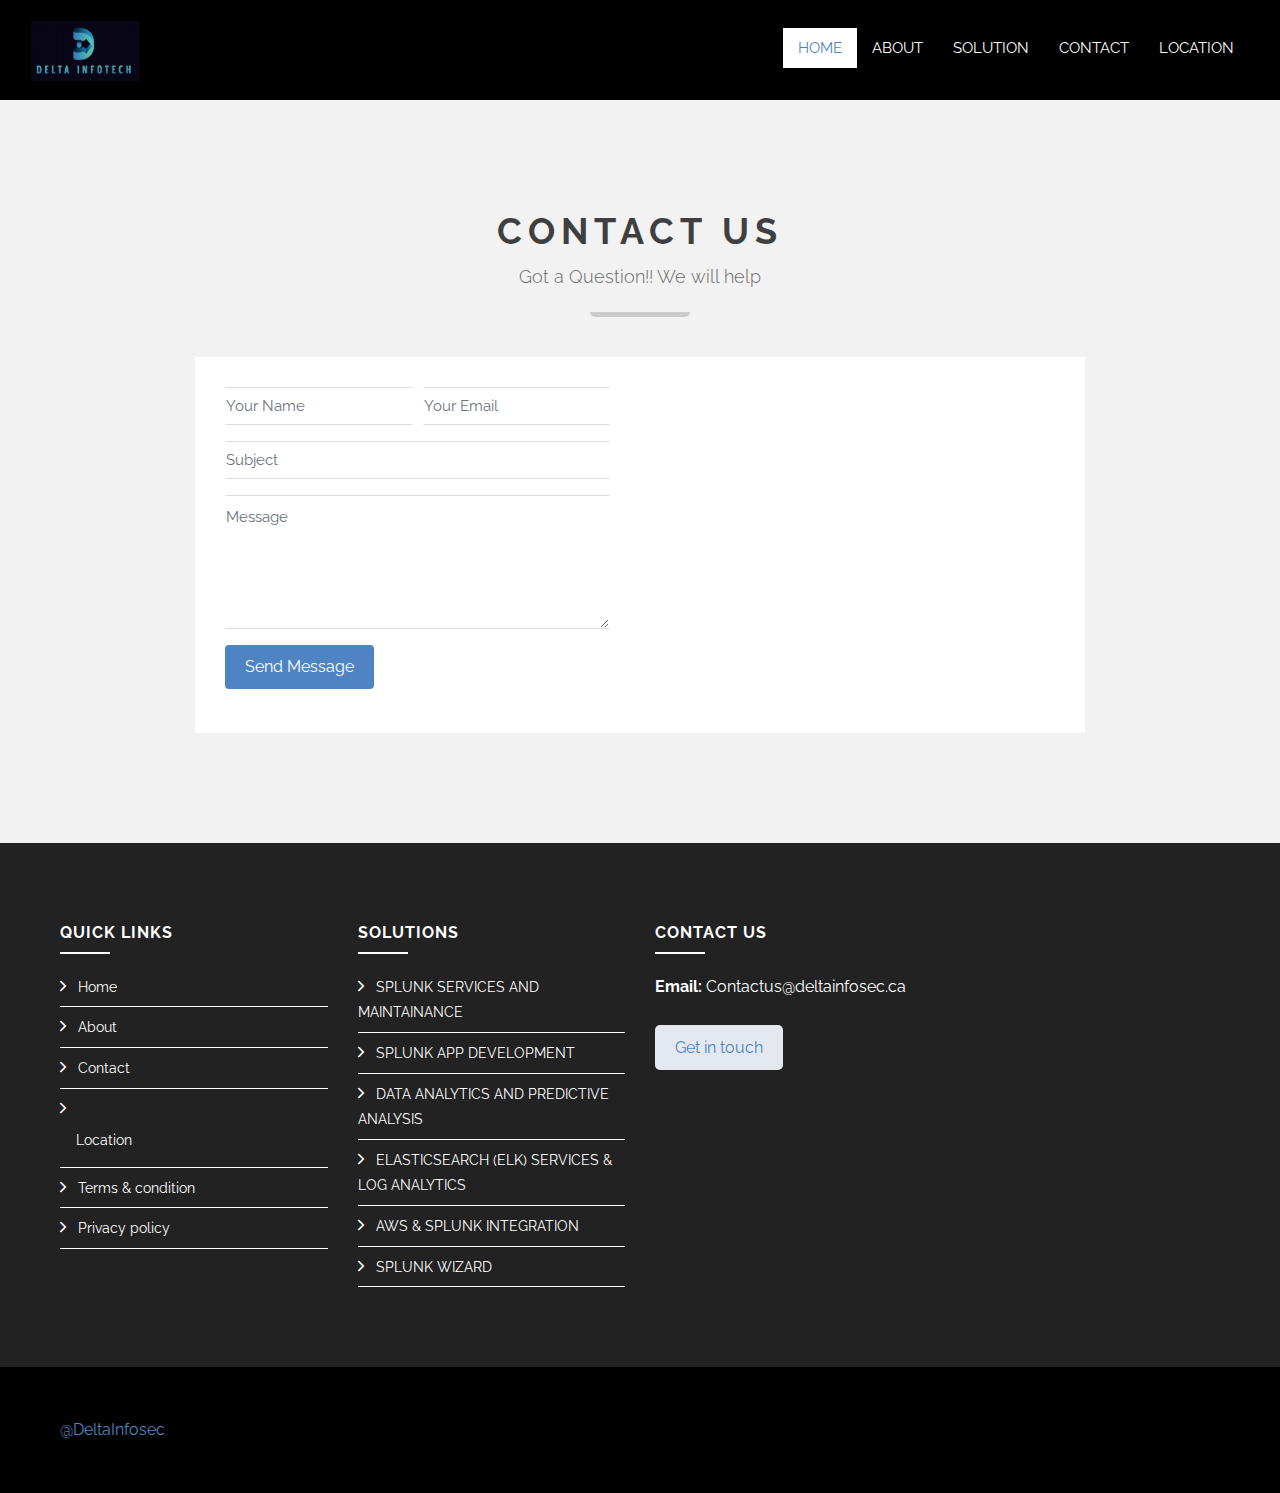
==== contact.html @ c909c56c "js" ====
<!DOCTYPE html>
<html lang="en">
    <head>
        <meta charset="utf-8">
        <title>Delta Infosec</title>
        <meta content="width=device-width, initial-scale=1.0" name="viewport">
        <meta content="Website" name="keywords">
        <meta content="Website" name="description">

        <!-- Favicon -->
        <link href="img/logo.png" rel="icon">

        <!-- Google Font -->
        <link href="https://fonts.googleapis.com/css?family=Raleway:200,300,400,500,600,700,800,900&display=swap" rel="stylesheet"> 

        <!-- Libraries CSS -->
        <link href="lib/bootstrap/css/bootstrap.min.css" rel="stylesheet">
        <link href="lib/ionicons/css/ionicons.min.css" rel="stylesheet">
        <link href="lib/owlcarousel/assets/owl.carousel.min.css" rel="stylesheet">
        <link href="lib/lightbox/css/lightbox.min.css" rel="stylesheet">

        <!-- Main Stylesheet -->
        <link href="css/style.css" rel="stylesheet">
    </head>

    <body>
        <!-- Nav Start -->
        <div id="nav">
            <div class="container-fluid">
                <nav class="navbar navbar-expand-md bg-dark navbar-dark">
                    <a href="/" class="navbar-brand">
                        <img src="img/logo.png" alt="Logo">
                    </a>
                    <button type="button" class="navbar-toggler" data-toggle="collapse" data-target="#navbarCollapse">
                        <span class="navbar-toggler-icon"></span>
                    </button>

                    <div class="collapse navbar-collapse justify-content-between" id="navbarCollapse">
                        <div class="navbar-nav ml-auto">
                            <a href="/" class="nav-item nav-link active">Home</a>
                            <a href="" data-target="about" class="nav-item nav-link">About</a>
                            <a href="" data-target="service" class="nav-item nav-link">Solution</a>
                            <a href="contact" class="nav-item nav-link" id="contact-link">Contact</a>
                            <a href="https://www.google.com/maps/place/100+Consilium+Pl+Suite+%23200,+Scarborough,+ON+M1H+3E3,+Canada"
           class="nav-item nav-link"
           target="_blank" 
           rel="noopener noreferrer">Location</a>


                        </div>
                    </div>
                </nav>
            </div>
        </div>
        <!-- Nav End -->

        <!-- Contact Start -->
        <div class="contact mt-100">
            <div class="container">
                <div class="section-header">
                    <h2>Contact Us</h2>
                    <p>
                        Got a Question!! We will help 
                    </p>
                </div>

                <div class="row">
                    <div class="col-md-6">
                        <div class="form">
                            <form class="contactForm">
                                <div class="form-row">
                                    <div class="form-group col-sm-6">
                                        <input type="text" class="form-control" id="name" placeholder="Your Name" />
                                    </div>
                                    <div class="form-group col-sm-6">
                                        <input type="email" class="form-control" id="email" placeholder="Your Email" />
                                    </div>
                                </div>
                                <div class="form-group">
                                    <input type="text" class="form-control" id="subject" placeholder="Subject" />
                                </div>
                                <div class="form-group">
                                    <textarea class="form-control" rows="5" id="message" placeholder="Message"></textarea>
                                </div>
                                <div><button type="button" class="btn" id="sendEmailButton" >Send Message</button></div>
                            </form>
                        </div>
                    </div>
                    <div class="col-md-6">
                        <div class="map">
                            <iframe src="https://www.google.com/maps/embed?pb=!1m18!1m12!1m3!1d2883.0013471986437!2d-79.2548597!3d43.7770355!2m3!1f0!2f0!3f0!3m2!1i1024!2i768!4f13.1!3m3!1m2!1s0x89d4d1a9a225d579%3A0x907c46d731f3d67!2s100%20Consilium%20Pl%20Suite%20%23%20200%2C%20Scarborough%2C%20ON%20M1H%203E3%2C%20Canada!5e0!3m2!1sen!2sca!4v1624068584415!5m2!1sen!2sca" frameborder="0" style="border:0;" allowfullscreen=""></iframe>
                        </div>
                    </div>
                </div>
            </div>
        </div>
        <!-- Contact End -->

        <!-- Footer Start -->
        <div class="footer">
            <div class="footer-top">
                <div class="container">
                    <div class="row">
                        <div class="col-lg-3 col-md-6 footer-links">
                            <h4>Quick Links</h4>
                            <ul>
                                <li><i class="ion-ios-arrow-forward"></i> <a href="/">Home</a></li>
                                <li><i class="ion-ios-arrow-forward"></i> <a href="" data-target="about">About</a></li>
                                <li><i class="ion-ios-arrow-forward"></i> <a href="contact" id="cont">Contact</a></li>
                                <li><i class="ion-ios-arrow-forward"></i> <a href="https://www.google.com/maps/place/100+Consilium+Pl+Suite+%23200,+Scarborough,+ON+M1H+3E3,+Canada"
                                    class="nav-item nav-link"
                                    target="_blank" 
                                    rel="noopener noreferrer">Location</a></li>
                                <li><i class="ion-ios-arrow-forward"></i> <a href="terms">Terms & condition</a></li>
                                <li><i class="ion-ios-arrow-forward"></i> <a href="policy">Privacy policy</a></li>
                            </ul>
                        </div>

                        <div class="col-lg-3 col-md-6 footer-links">
                            <h4>Solutions</h4>
                            <ul>
                                <li><i class="ion-ios-arrow-forward"></i> <a href="service1">SPLUNK SERVICES AND MAINTAINANCE</a></li>
                                <li><i class="ion-ios-arrow-forward"></i> <a href="service2">SPLUNK APP DEVELOPMENT</a></li>
                                <li><i class="ion-ios-arrow-forward"></i> <a href="service3">DATA ANALYTICS AND PREDICTIVE ANALYSIS</a></li>
                                <li><i class="ion-ios-arrow-forward"></i> <a href="service4">ELASTICSEARCH (ELK) SERVICES & LOG ANALYTICS</a></li>
                                <li><i class="ion-ios-arrow-forward"></i> <a href="service5">AWS & SPLUNK INTEGRATION</a></li>
                                <li><i class="ion-ios-arrow-forward"></i> <a href="service6">SPLUNK WIZARD</a></li>    
                            </ul>
                        </div>

                     <!--   <div class="col-lg-3 col-md-6 footer-contact" id="cont">
                            <h4>Contact Us</h4>
                            <p>
                                <strong>Email:</strong> 
                                <a href="mailto:Contactus@deltainfosec.ca">Contactus@deltainfosec.ca</a>
                            </p>
                        </div>
                        
                        -->

                        <div class="col-lg-3 col-md-6 footer-contact" id="cont">
                            <h4>Contact Us</h4>
                            <p>
                                <strong>Email:</strong> 
                                Contactus@deltainfosec.ca
                            </p>
                            <button class="contact-button"><a href="mailto:Contactus@deltainfosec.ca">Get in touch</a></button>
                        </div>
                        
                    </div>
                </div>
            </div>

            <div class="container">
                <div class="row align-items-center">
                    <div class="col-md-6 copyright">
                         <a href="#">@DeltaInfosec</a>.
                    </div>
                    
                </div>
            </div>
        </div>
        <!-- Footer End -->

        <a href="#" class="back-to-top"><i class="ion-ios-arrow-up"></i></a>

        <!-- Libraries JS -->
        <script src="lib/jquery/jquery.min.js"></script>
        <script src="lib/jquery/jquery-migrate.min.js"></script>
        <script src="lib/bootstrap/js/bootstrap.bundle.min.js"></script>
        <script src="lib/easing/easing.min.js"></script>
        <script src="lib/waypoints/waypoints.min.js"></script>
        <script src="lib/counterup/counterup.min.js"></script>
        <script src="lib/owlcarousel/owl.carousel.min.js"></script>
        <script src="lib/lightbox/js/lightbox.min.js"></script>

        <!-- Main Javascript -->
        <script src="js/main.js"></script>

    </body>
</html>
---- css/style.css ----
/**************************************/
/************ General CSS *************/
/**************************************/
body {
    color: #3b3b3b;
    font-family: 'Raleway', sans-serif;
    background: #ffffff;
}

a {
    color: #4F84C4;
    transition: 0.3s;
}

a:hover,
a:active,
a:focus {
    color: #000000;
    outline: none;
    text-decoration: none;
}

p {
    color: #393939;
    padding: 0;
    margin: 0 0 15px 0;
}

h1,
h2,
h3,
h4,
h5,
h6 {
    font-weight: 700;
    color: #4e4e4e;
    margin: 0 0 15px 0;
    padding: 0;
}

h4,
h5,
h6 {
    font-weight: 400;
}

.mt-100 {
    margin-top: 100px;
}

.contact-button {
    background-color: #e3e9ef;
    color: blue;
    padding: 10px 20px;
    border: none;
    border-radius: 5px;
    font-size: 16px;
    cursor: pointer;
    margin-top: 10px;
}

.contact-button:hover {
    background-color: #9cb8d6;
}

/* Modal styles */
.modal {
    display: none; /* Hidden by default */
    position: fixed; /* Stay in place */
    z-index: 9999; /* Sit on top */
    left: 0;
    top: 0;
    width: 50%;
    height: 50%;
    overflow: auto; /* Enable scroll if needed */
    background-color: rgba(0,0,0,0.4); /* Black background with opacity */
}

/* Modal content */
.modal-content {
    background-color: #fefefe;
    margin: 10% auto; /* 10% from the top and centered */
    padding: 20px;
    border: 1px solid #2a2929;
    width: 100%; /* 80% width of viewport */
    max-width: 600px; /* Max width */
    position: relative;
    text-align: left; /* Center align content */
}

/* Close button */
.close {
    color: #aaa;
    float: right;
    font-size: 28px;
    font-weight: bold;
    cursor: pointer;
}

.close:hover,
.close:focus {
    color: black;
    text-decoration: none;
}

/* Form styles */
#contactForm {
    margin-top: 20px;
    text-align: left; /* Align form elements to the left */
}

#contactForm h2 {
    text-align: center; /* Center align the "Contact Us" header */
    margin-bottom: 20px;
}

#contactForm label {
    font-weight: bold;
    display: block;
    margin-bottom: 8px;
    text-align: left; /* Align labels to the left */
}

#contactForm input[type=text],
#contactForm input[type=email],
#contactForm input[type=submit] {
    width: 100%;
    padding: 10px;
    margin: 5px 0 15px;
    border: 1px solid #ccc;
    border-radius: 4px;
    box-sizing: border-box;
    font-size: 16px;
}

#contactForm input[type=submit],
#sendEmailButton {
    background-color: #4F84C4; /* Green */
    color: white;
    padding: 10px 20px;
    border: none;
    border-radius: 4px;
    cursor: pointer;
    font-size: 16px;
    display: inline-block; /* Ensure button stays inline */
}

#contactForm input[type=submit]:hover,
#sendEmailButton:hover {
    background-color: #1f6ece;
}

#contactForm input[type=submit]:focus,
#sendEmailButton:focus {
    outline: none;
}

/* Responsive adjustments */
@media screen and (max-width: 600px) {
    .modal-content {
        width: 90%;
    }
}



/**************************************/
/********** Back to Top CSS ***********/
/**************************************/
.back-to-top {
    position: fixed;
    display: none;
    background: #4F84C4;
    color: #ffffff;
    width: 45px;
    height: 45px;
    text-align: center;
    line-height: 1;
    font-size: 44px;
    right: 15px;
    bottom: 15px;
    transition: background 0.3s;
    z-index: 9;
}

.back-to-top i {
    color: #ffffff;
}



/**************************************/
/************** Nav CSS ***************/
/**************************************/
#nav {
    position: fixed;
    top: 0;
    width: 100%;
    height: 100px;
    padding: 20px 0;
    z-index: 999;
}

#nav.nav-sticky {
    height: 70px;
    padding: 8px 0;
    box-shadow: 0 2px 5px rgba(0, 0, 0, .3);
    transition: all 0.3s;
}

#nav .navbar {
    height: 100%;
    background: transparent !important;
}

#nav .navbar-brand {
    padding: 0;
}

#nav .navbar-brand img {
    position: absolute;
    max-height: 60px;
    margin-top: -27px;
    transition: all .5s;
}

#nav.nav-sticky .navbar-brand img {
    position: absolute;
    max-height: 50px;
    margin-top: -25px;
    transition: all .5s;
}

#nav .nav-link,
#nav .nav-link:focus,
#nav .nav-link:hover,
#nav .nav-link.active {
    color: #ffffff;
}

#nav .nav-link:hover,
#nav .nav-link.active {
    color: #4F84C4;
    background: #ffffff;
    transition: none;
}

#nav .dropdown-menu {
    margin-top: 0;
    border: 0;
    border-radius: 0;
    background: #f8f9fa;
}

@media (min-width: 768px) {
    #nav,
    #nav .navbar {
        background: rgba(0, 0, 0, 1) !important;
    }
    
    #nav a.nav-link {
        padding: 8px 15px;
        font-size: 15px;
        text-transform: uppercase;
    }
}

@media (max-width: 768px) {   
    #nav,
    #nav .navbar {
        background: rgba(0, 0, 0, 1) !important;
    }
    
    #nav a.nav-link {
        padding: 5px;
    }
    
    #nav .dropdown-menu {
        box-shadow: none;
    }
    
    #nav .container-fluid {
        padding: 0;
    }
}



/**************************************/
/************* Header CSS *************/
/**************************************/
.header {
    position: relative;
    width: 100%;
    background: #ffffff;
    margin-top: 100px;
}

.header .carousel-item {
    position: relative;
    width: 100%;
    overflow: hidden;
}

.header .carousel-img {
    text-align: center;
}

.header .carousel-img img {
    max-width: 100%;
    max-height: 100%;
}

.header .carousel-content {
    padding: 30px;
    text-align: center;
}

.header .carousel-content h2 {
    color: #4F84C4;
    font-size: 45px;
    font-weight: 700;
    letter-spacing: 3px;
    text-transform: capitalize;
}

.header .carousel-content p {
    color: #353535;
    font-size: 22px;
    font-weight: 500;
    letter-spacing: 1px;
    margin-bottom: 25px;
}

.header .carousel-content .btn {
    padding: 12px 30px;
    color: #ffffff;
    border-radius: 0;
    background: #4F84C4;
}

.header .carousel-content .btn:hover {
    background: #888888;
}

.carousel-control-next i,
.carousel-control-prev i {
    color: #888888;
    font-size: 45px;
}

.carousel-indicators li {
    width: 20px;
    height: 0px;
    background: #888888;
}



/**************************************/
/******** Section Header CSS **********/
/**************************************/
.section-header {
    position: relative;
    max-width: 700px;
    margin: 0 auto 60px auto;
    padding-bottom: 25px;
}

.section-header h2 {
    color: #3f3f3f;
    font-size: 35px;
    font-weight: 700;
    text-transform: uppercase;
    letter-spacing: 6px;
    text-align: center;
}

.section-header::after {
    content: '';
    position: absolute;
    display: inline-block;
    width: 100px;
    height: 5px;
    background: #cccccc;
    border-radius: 0 0 5px 5px;
    bottom: 0;
    left: calc(50% - 50px);
}

.section-header p {
    font-size: 22px;color: #000000;
    font-weight: 300;
    text-align: center;
    margin: 0;
}



/**************************************/
/********* About + Single CSS *********/
/**************************************/
.about,
.single {
    position: left;
    padding: 90px 0 60px 0;
    background: #f2f2f2;
}

.about .col-md-12,
.about .col-md-6,
.single .col-md-12,
.single .col-md-6 {
    margin-bottom: 30px;
}

.about .about-img,
.single .single-img {
    position: relative;
    overflow: hidden;
}

.about .about-img img,
.single .single-img img {
    width: 100%;
}

.about .about-content,
.single .single-content {
    position: relative;
    width: 80%;
    margin: -100px auto 0 auto;
    padding: 30px;
    background: #ffffff;
}

.about .about-content h2,
.single .single-content h2 {
    font-size: 25px;
    font-weight: 700;
}

.about .about-content p,
.single .single-content p {
    font-size: 16px;
    font-weight: 300;
}

.about .btn,
.single .btn {
    font-size: 14px;
    letter-spacing: 1px;
    color: #ffffff;
    background: #999999;
    border-radius: 0;
}

.about .btn:hover,
.single .btn:hover {
    background: #4F84C4;
}



/**************************************/
/************ Services CSS ************/
/**************************************/
.service {
    background: #ffffff;
    padding: 90px 0 60px 0;
    text-align: center;
}

.service .service-item {
    position: relative;
    width: 100%;
    text-align: center;
    margin-bottom: 30px;
}

.service .service-icon {
    position: relative;
    width: 100%;
    padding: 30px 15px;
    background: #4F84C4;
}

.service .service-icon i {
    font-size: 90px;
    line-height: 0;
    color: #ffffff;
}

.service .service-detail {
    position: relative;
    width: 100%;
    padding: 30px 15px;
    background: #f2f2f2;
}

.service .service-detail h4,
.service .service-detail h4 a {
    font-size: 18px;
    font-weight: 700;
    line-height: 24px;
    letter-spacing: 1px;
    text-transform: capitalize;
}

.service .service-detail p {
    margin: 0;
}



/**************************************/
/********* Call To Action CSS *********/
/**************************************/
.call-to-action {
    position: relative;
    padding: 90px 0;
    background: #4F84C4;
}

.call-to-action .container {
    max-width: 700px;
}

.call-to-action .section-header h2 {
    color: #ffffff;
}

.call-to-action .section-header::before {
    background: #ffffff;
}

.call-to-action .section-header p {
    color: #ffffff;
}

.call-to-action .btn {
    padding: 15px 30px;
    color: #4F84C4;
    font-weight: 700;
    font-size: 18px;
    letter-spacing: 1px;
    text-transform: uppercase;
    background: #ffffff;
    border-radius: 0;
    transition: 0.3s;
}

.call-to-action .btn:hover {
    color: #ffffff;
    background: #353535;
}



/**************************************/
/************* Pricing CSS ************/
/**************************************/
.pricing {
    background: #f2f2f2;
    padding: 90px 0 60px 0;
}

.pricing .price-content {
    position: relative;
    background: #ffffff;
    text-align: center;
    margin-bottom: 30px;
}

.pricing .price-plan {
    display: block;
    background: #353535;
    margin: 0 0 30px;
    padding: 20px 0;
}

.pricing .price-plan i {
    color: #ffffff;
    font-size: 60px;
    line-height: 80px;
}

.pricing .price-title {
    display: block;
    color: #ffffff;
    font-size: 30px;
    letter-spacing: 2px;
    margin-bottom: 10px;
}

.pricing .price-amount {
    position: relative;
    font-family: 'Arial, Helvetica', sans-serif;
    color: #ffffff;
    font-size: 60px;
    font-weight: 900;
    margin: 0;
    text-transform: uppercase;
}

.pricing .price-amount span {
    color: #ffffff;
    font-size: 22px;
    font-weight: 400;
    text-transform: lowercase;
}

.pricing .price-amount span:first-child {
    position: relative;
    top: -27px;
    left: -5px;
}

.pricing .price-date {
    color: #ffffff;
    font-size: 12px;
    margin-top: 5px;
    text-transform: uppercase;
    margin-bottom:0;
}

.pricing .price-details {
    font-size: 16px;
    list-style: none;
    text-align: left;
}

.pricing .price-details li {
    padding: 5px 0;
}

.pricing .price-details li i.ion-md-checkmark {
    color: #4F84C4;
    margin-right: 8px;
}

.pricing .price-details li i.ion-md-close {
    color: #ea4335;
    margin-right: 10px;
}

.pricing .btn {
    color: #ffffff;
    padding: 10px 30px;
    text-transform: uppercase;
    border: none;
    border-radius: 0;
}

.pricing .price-btn {
    margin-top: 10px;
    margin-bottom: 30px;
    background: #353535;
    color: #ffffff;
}

.pricing .price-btn:hover {
    background: #4F84C4;
}

.pricing .features-price-btn {
    background: #4F84C4;
}

.pricing .features-price-btn:hover {
    background: #353535;
}

.pricing .features-price .price-plan {
    background: #4F84C4;
}

.pricing .features-price .price-plan p{
    color:#FFFFFF;
}

.pricing .features-price .price-plan .price-amount, 
.pricing .features-price .price-plan .price-amount span {
    color: #ffffff;
}

.pricing .features-price .price-plan .price-title {
    color:#ffffff;
}



/**************************************/
/*********** Our Skills CSS ***********/
/**************************************/
.skills {
    position: relative;
    padding: 90px 0 60px 0;
}

.skills .skill-item {
    position: relative;
    width: 100%;
    margin-bottom: 30px;
}

.skills .skill-item h3 {
    font-size: 22px;
    font-weight: 700;
    color: #666666;
    margin-bottom: 15px;
}

.skills .skill-name {
    position: relative;
    width: 100%;
}

.skills .skill-name p {
    display: inline-block;
    margin-bottom: 5px;
    font-size: 16px;
    font-weight: 400;
}

.skills .skill-name p:last-child {
    float: right;
}

.skills .progress {
    margin-bottom: 15px;
    border-radius: 0;
}

.skills .progress .progress-bar {
    background: #4F84C4;
    border-radius: 0;
}



/**************************************/
/************ Counters CSS ************/
/**************************************/
.counters {
    position: relative;
    width: 100%;
    padding: 90px 0;
    background: #4F84C4;
}

.counters i {
    display: inline-block;
    font-size: 90px;
    line-height: 0;
    color: #ffffff;
    margin-bottom: 10px;
}

.counters h2 {
    font-family: 'Arial, Helvetica', sans-serif;
    font-size: 60px;
    font-weight: 900;
    letter-spacing: 5px;
    color: #ffffff;
}

.counters p {
    font-size: 22px;
    color: #ffffff;
}



/**************************************/
/************ Portfolio CSS ***********/
/**************************************/
.portfolio {
    position: relative;
    padding: 90px 0 60px 0;
    background: #f2f2f2;
}

.portfolio .portfolio-item {
    margin-bottom: 30px;
    overflow: hidden;
}

.portfolio .portfolio-item .portfolio-img {
    position: relative;
    background: #000000;
    overflow: hidden;
    
}

.portfolio .portfolio-item .link-preview,
.portfolio .portfolio-item .link-details {
    position: absolute;
    display: inline-block;
    padding: 5px 0;
    line-height: 1;
    text-align: center;
    width: 45px;
    height: 35px;
    background: #4F84C4;
    border: 1px solid #ffffff;
    transition: 0.3s;
    opacity: 0;
}

.portfolio .portfolio-item .link-preview i,
.portfolio .portfolio-item .link-details i {
    font-size: 22px;
    color: #ffffff;
}

.portfolio .portfolio-item .link-preview:hover,
.portfolio .portfolio-item .link-details:hover {
    background: #ffffff;
    border: 1px solid #4F84C4;
}

.portfolio .portfolio-item .link-preview:hover i,
.portfolio .portfolio-item .link-details:hover i {
    color: #353535;
}

.portfolio .portfolio-item .link-preview {
    left: 0;
    top: calc(50% - 18px);
}

.portfolio .portfolio-item .link-details {
    right: 0;
    top: calc(50% - 18px);
}

.portfolio .portfolio-item:hover .link-preview {
    opacity: 1;
    left: calc(50% - 50px);
}

.portfolio .portfolio-item:hover .link-details {
    opacity: 1;
    right: calc(50% - 50px);
}

.portfolio .portfolio-item .portfolio-info {
    position: relative;
    width: 100%;
    padding: 30px 15px;
    text-align: center;
    background: #ffffff;
}

.portfolio .portfolio-item .portfolio-info h3 {
    font-size: 18px;
    font-weight: 700;
    margin-bottom: 10px;
}

.portfolio .portfolio-item .portfolio-info p {
    margin: 0;
    font-size: 14px;
    font-weight: 300;
    text-transform: uppercase;
}



/**************************************/
/************** Team CSS **************/
/**************************************/
.team {
    position: relative;
    padding: 90px 0;
    background: #ffffff;
}

.team .team-item {
    margin-bottom: 30px;
    overflow: hidden;
}

.team .team-item .team-img {
    position: relative;
    background: #000000;
    overflow: hidden;
    
}

.team .team-item .team-social {
    position: absolute;
    display: block;
    text-align: center;
    width: 100%;
    height: 35px;
    top: 0;
    left: 0;
    transition: 0.3s;
    opacity: 0;
}

.team .team-item .team-social a {
    display: inline-block;
    padding: 5px 0;
    line-height: 1;
    text-align: center;
    width: 35px;
    height: 35px;
    background: #4F84C4;
    border: 1px solid #ffffff;
}

.team .team-item .team-social a i {
    font-size: 22px;
    color: #ffffff;
}

.team .team-item .team-social a:hover {
    background: #ffffff;
    border: 1px solid #4F84C4;
}

.team .team-item .team-social a:hover i {
    color: #353535;
}

.team .team-item:hover .team-social {
    opacity: 1;
    top: calc(50% - 18px);
}

.team .team-item .team-info {
    position: relative;
    width: 100%;
    padding: 30px 15px;
    text-align: center;
    background: #f2f2f2;
}

.team .team-item .team-info h3 {
    font-size: 18px;
    font-weight: 700;
    margin-bottom: 10px;
}

.team .team-item .team-info p {
    margin: 0;
    font-size: 14px;
    font-weight: 300;
    text-transform: uppercase;
}



/**************************************/
/*********** Testimonials CSS *********/
/**************************************/
.testimonials {
    position: relative;
    padding: 90px 0 60px 0;
    background: #f2f2f2;
}

.testimonials .testimonial-item {
    position: relative;
    margin: 0 15px 30px 15px;
    background: #ffffff;
}

.testimonials .testimonial-img {
    position: relative;
    background: #000000;
    overflow: hidden;
}

.testimonials .testimonial-text {
    position: relative;
    width: 100%;
    padding: 30px 15px;
    text-align: center;
    background: #ffffff;
}

.testimonials .testimonial-text h3 {
    font-size: 18px;
    font-weight: 700;
    margin-bottom: 10px;
}

.testimonials .testimonial-text h4 {
    font-size: 12px;
    font-weight: 300;
    text-transform: uppercase;
}

.testimonials .testimonial-text p {
    margin: 0;
    font-size: 16px;
    font-weight: 300;
}

.testimonials .owl-nav,
.testimonials .owl-dots {
    margin-top: 5px;
    text-align: center;
}

.testimonials .owl-dot {
    display: inline-block;
    margin: 0 5px;
    width: 12px;
    height: 12px;
    border-radius: 50%;
    background-color: #dddddd;
}

.testimonials .owl-dot.active {
    background-color: #4F84C4;
}

@media (max-width: 575px) {
    .testimonials .testimonial-text {
        padding: 25px;
    }
}



/**************************************/
/************* Clients CSS ************/
/**************************************/
.clients {
    position: relative;
    padding: 90px 0;
}

.clients .section-header p {
    padding-bottom: 10px;
}

.clients img {
    max-width: 100%;
    opacity: 1;
    transition: 0.3s;
    padding: 15px 0;
}

.clients img:hover {
    opacity: .5;
}

.clients .owl-nav,
.clients .owl-dots {
    margin-top: 5px;
    text-align: center;
}

.clients .owl-dot {
    display: inline-block;
    margin: 0 5px;
    width: 12px;
    height: 12px;
    border-radius: 50%;
    background-color: #ddd;
}

.clients .owl-dot.active {
    background-color: #4F84C4;
}



/**************************************/
/************* Contact CSS ************/
/**************************************/
.contact {
    position: relative;
    padding: 90px 0;
    background: #f2f2f2;
}

.contact .container {
    max-width: 900px;
}

.contact .container .col-md-6 {
    padding: 0;
    background: #ffffff;
}

.contact .form {
    background: #ffffff;
    padding: 30px;
    color: #353535;
}

.contact .form input,
.contact .form textarea {
    padding: 10px 0;
    border-color: #dddddd transparent #dddddd transparent;
    border-radius: 0;
    box-shadow: none;
    font-size: 15px;
}

.contact .form input:focus,
.contact .form textarea:focus {
    border-color: #4F84C4 transparent #4F84C4 transparent;
}

.contact .form button[type="submit"] {
    color: #ffffff;
    background: #888888;
    border-radius: 0;
}

.contact .form button[type="submit"]:hover {
    background: #4F84C4;
}

.contact .map {
    position: relative;
    background: #ffffff;
}

.contact .map iframe {
    width: 100%;
    height: 375px;
    margin-bottom: -7px;
}

/* Modal styling */
.modal {
    display: none; /* Hidden by default */
    position: fixed; /* Stay in place */
    z-index: 1000; /* Sit on top */
    left: 0;
    top: 0;
    width: 100%; /* Full width */
    height: 100%; /* Full height */
    overflow: auto; /* Enable scroll if needed */
    background-color: rgb(0,0,0); /* Fallback color */
    background-color: rgba(0,0,0,0.4); /* Black w/ opacity */
}

.modal-content {
    background-color: #fefefe;
    margin: 15% auto; /* 15% from the top and centered */
    padding: 20px;
    border: 1px solid #888;
    width: 80%; /* Could be more or less, depending on screen size */
    max-width: 800px; /* Limit width on larger screens */
    box-shadow: 0 5px 15px rgba(0,0,0,0.3);
    animation: modal-open 0.3s ease;
    position: relative;
}

.close {
    color: #aaa;
    float: right;
    font-size: 28px;
    font-weight: bold;
    cursor: pointer;
}

.close:hover,
.close:focus {
    color: black;
    text-decoration: none;
}

/* Animation */
@keyframes modal-open {
    from {
        opacity: 0;
        transform: translateY(-10%);
    }
    to {
        opacity: 1;
        transform: translateY(0);
    }
}



/**************************************/
/************* Footer CSS *************/
/**************************************/
.footer {
    position: relative;
    padding: 0 0 30px 0;
    background: #000000;
}

.footer .footer-top {
    background: #222222;
    padding: 60px 0 30px 0;
}

.footer .footer-top .footer-info,
.footer .footer-top .footer-links,
.footer .footer-top .footer-contact,
.footer .footer-top .footer-newsletter {
    margin-bottom: 30px;
}

.footer .footer-top .social-links a {
    font-size: 18px;
    display: inline-block;
    background: #ffffff;
    color: #4F84C4;
    line-height: 1;
    padding: 9px 0;
    margin-right: 4px;
    text-align: center;
    width: 36px;
    height: 36px;
    transition: 0.3s;
}

.footer .footer-top .social-links a:hover {
    background: #4F84C4;
    color: #ffffff;
}

.footer .footer-top h4 {
    font-size: 16px;
    font-weight: 700;
    color: #ffffff;
    text-transform: uppercase;
    position: relative;
    padding-bottom: 12px;
    margin-bottom: 20px;
    letter-spacing: 1px;
}

.footer .footer-top h4::before {
    content: '';
    position: absolute;
    left: 0;
    bottom: 0;
    height: 0;
    width: 50px;
    border-bottom: 2px solid #ffffff;
}

.footer .footer-top .footer-links ul {
    list-style: none;
    padding: 0;
    margin: 0;
}

.footer .footer-top .footer-links ul i {
    padding-right: 8px;
    color: #ffffff;
    font-size: 16px;
}

.footer .footer-top .footer-links ul li {
    border-bottom: 1px solid #ffffff;
    padding: 7px 0;
}

.footer .footer-top .footer-links ul li:first-child {
    padding-top: 0;
}

.footer .footer-top .footer-links ul a {
    font-size: 14px;
    color: #ffffff;
}

.footer .footer-top .footer-links ul a:hover {
    color: #4F84C4;
}

.footer .footer-top .footer-contact p {
    color: #ffffff;
    line-height: 26px;
}

.footer .footer-top .footer-newsletter input[type="email"] {
    padding: 6px 8px;
    width: 60%;
    border: 1px solid #ffffff;
    background: transparent;
    color: #ffffff;
}

.footer .footer-top .footer-newsletter input[type="submit"] {
    border: 0;
    width: 40%;
    padding: 6px 0;
    text-align: center;
    color: #4F84C4;
    border: 1px solid #ffffff;
    background: #ffffff;
    transition: 0.3s;
    cursor: pointer;
}

.footer .footer-top .footer-newsletter input[type="submit"]:hover {
    color: #ffffff;
    background: #4F84C4;
    border: 1px solid #4F84C4;
}

.footer .footer-top .footer-newsletter p {
    color: #ffffff;
    font-size: 14px;
}

.footer .credit,
.footer .copyright {
    text-align: center;
    padding-top: 30px;
}

@media (min-width: 768px) {
    .footer .credit {
        text-align: right;
    }
    
    .footer .copyright {
        text-align: left;
    }
}

/* Main Stylesheet */
body {
    font-family: 'Raleway', sans-serif;
    color: #333;
    line-height: 1.6;
}

.container {
    max-width: 1200px;
    margin: 0 auto;
    padding: 20px;
}

.section-header {
    text-align: center;
    margin-bottom: 40px;
}

.section-header h2 {
    font-size: 36px;
    font-weight: 700;
    margin-bottom: 10px;
}

.section-header p {
    font-size: 18px;
    color: #666;
}

.services-section {
    display: flex;
    flex-wrap: wrap;
    justify-content: space-between;
    margin-bottom: 50px;
}

.service-item {
    background-color: #f9f9f9;
    padding: 30px;
    border-radius: 8px;
    box-shadow: 0 4px 8px rgba(0, 0, 0, 0.1);
    margin-bottom: 20px;
    text-align: center;
}

.service-item img {
    max-width: 100px;
    margin-bottom: 20px;
}

.service-item h3 {
    font-size: 24px;
    margin-bottom: 15px;
}

.service-item p {
    font-size: 16px;
    color: #555;
}

.splunk-health-check {
    background-color: #ffffff;
    padding: 40px;
    border-radius: 8px;
    box-shadow: 0 4px 8px rgba(0, 0, 0, 0.1);
    margin-top: 30px;
}

.splunk-health-check h2 {
    font-size: 30px;
    font-weight: 700;
    margin-bottom: 20px;
}

.splunk-health-check ul {
    list-style: none;
    padding: 0;
}

.splunk-health-check ul li {
    font-size: 16px;
    color: #555;
    margin-bottom: 10px;
    line-height: 1.5;
}

.splunk-health-check ul li strong {
    color: #333;
}
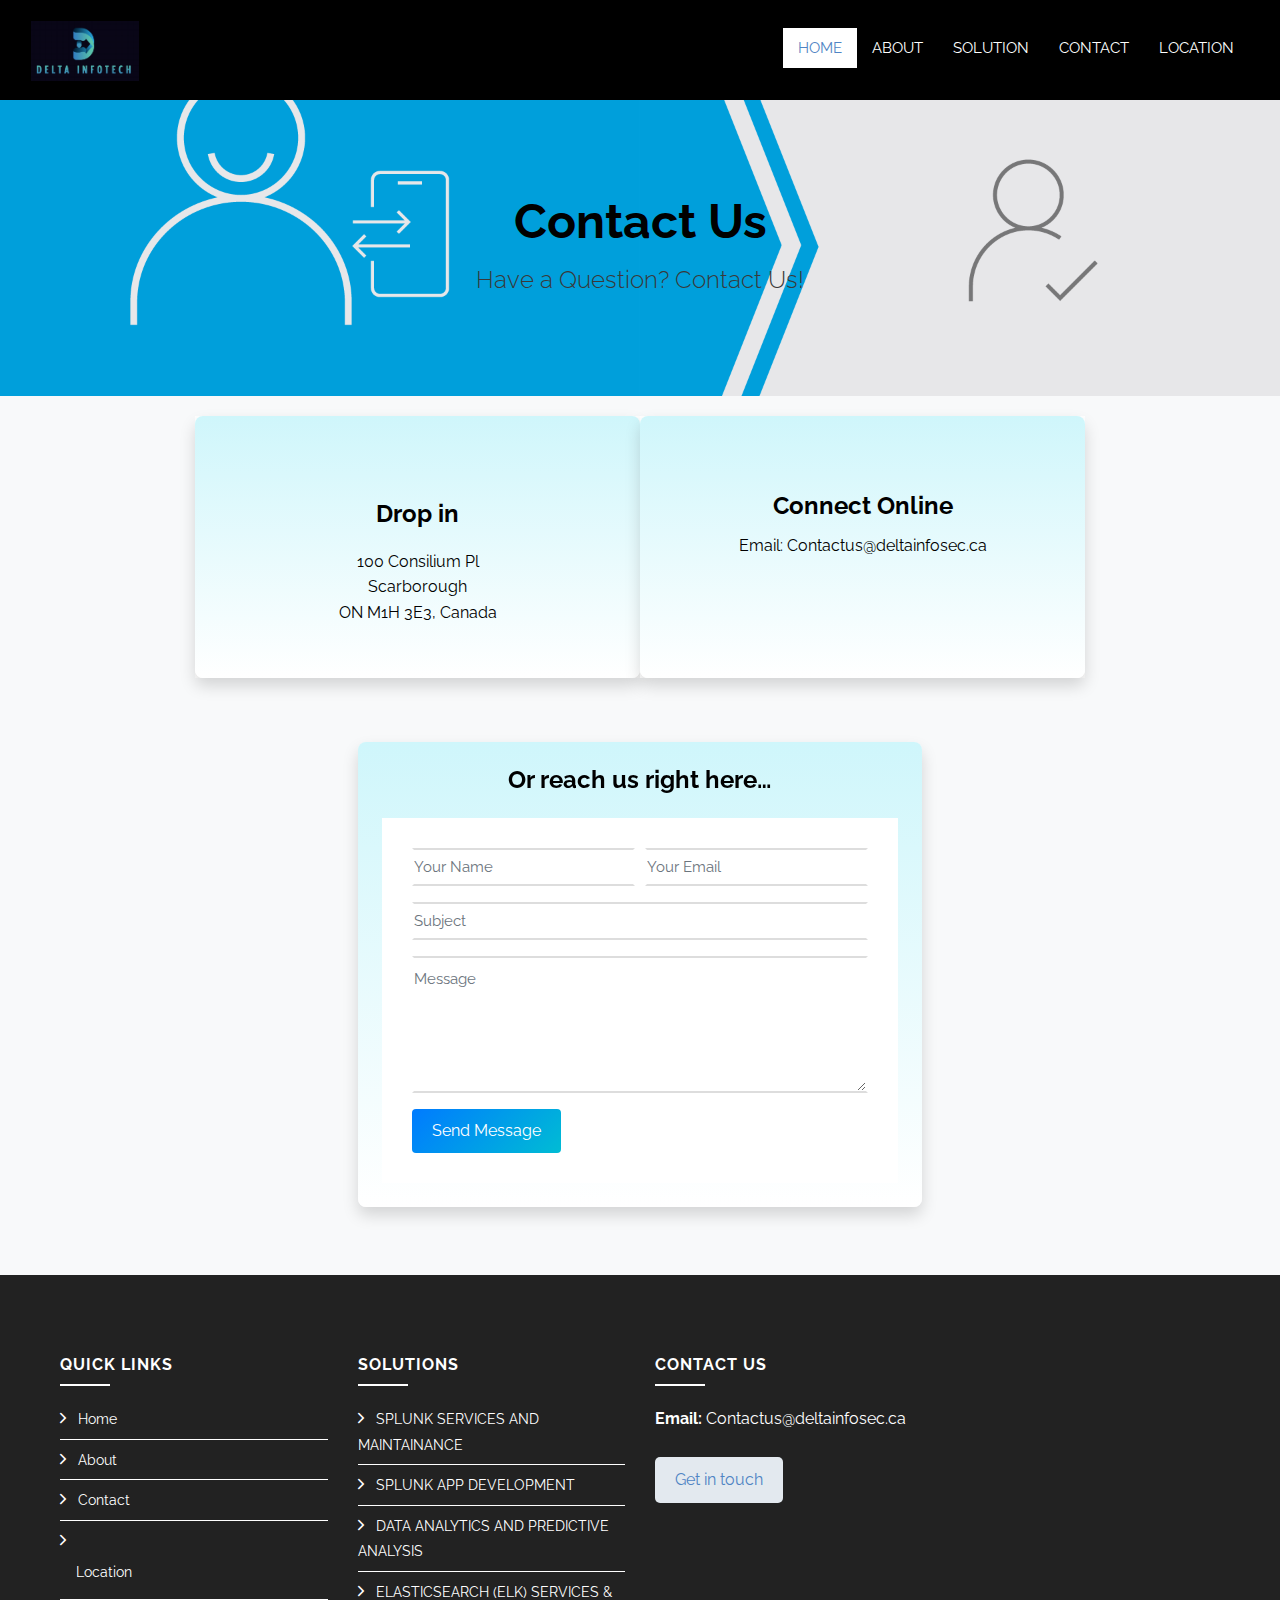
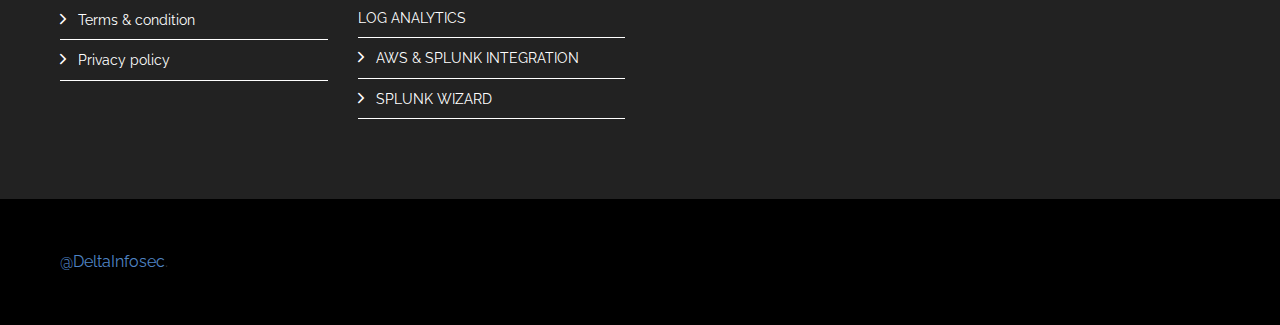
==== commit 132fd44c: "ok" ====
--- a/contact.html
+++ b/contact.html
@@ -55,45 +55,84 @@
         <!-- Nav End -->
 
         <!-- Contact Start -->
-        <div class="contact mt-100">
-            <div class="container">
-                <div class="section-header">
+        <div class="contact mt-5 py-5 bg-light">
+            <div class="contact-header">
+            <img src="img/bg.jpg" alt="Contact Us Background" class="bg-image">
+            <div class="contact-content text-center text-white d-flex align-items-center justify-content-center">
+                <div>
                     <h2>Contact Us</h2>
-                    <p>
-                        Got a Question!! We will help 
-                    </p>
-                </div>
-
-                <div class="row">
-                    <div class="col-md-6">
+                    <p class="lead">Have a Question? Contact Us!</p>
+                </div>
+            </div>
+        </div>
+        <div class="container">
+            <!-- Contact Header Section -->
+            
+            
+    
+            <!-- Contact Details -->
+            <div class="row">
+                <!-- Address -->
+                <div class="col-md-6 mb-3">
+                    <div class="card border-0 shadow text-center h-100 bg-light-blue text-dark colorful-card">
+                        <div class="card-body">
+                            <i class="bi bi-geo-alt fs-1 text-primary"></i>
+                            <h4 class="card-title mt-4"><a id="drop" href="https://www.google.com/maps/place/100+Consilium+Pl+Suite+%23200,+Scarborough,+ON+M1H+3E3,+Canada"
+                                class="nav-item nav-link"
+                                target="_blank" 
+                                rel="noopener noreferrer">Drop in</a></h4>
+                            <p class="card-text mt-2">100 Consilium Pl<br> Scarborough<br> ON M1H 3E3, Canada</p>
+                        </div>
+                    </div>
+                </div>
+            
+                <!-- Online Contact -->
+                <div class="col-md-6 mb-3">
+                    <div class="card border-0 shadow text-center h-100 bg-light-yellow text-dark colorful-card">
+                        <div class="card-body">
+                            <i class="bi bi-envelope-fill fs-1 text-primary"></i>
+                            <h4 class="card-title mt-4">Connect Online</h4>
+                            <p class="card-text mt-2">
+                                Email: Contactus@deltainfosec.ca
+                            </p>
+                        </div>
+                    </div>
+                </div>
+            </div>
+            
+            
+    
+            <!-- Form Section -->
+            <div class="row justify-content-center mt-5">
+                <div class="col-md-8">
+                    <div class="card border-0 shadow p-4 colorful-card">
+                        <h4 class="text-center mb-4 text-dark colorful-title">Or reach us right here…</h4>
+                        <!-- Contact Form -->
                         <div class="form">
                             <form class="contactForm">
                                 <div class="form-row">
                                     <div class="form-group col-sm-6">
-                                        <input type="text" class="form-control" id="name" placeholder="Your Name" />
+                                        <input type="text" class="form-control colorful-input" id="name" placeholder="Your Name" />
                                     </div>
                                     <div class="form-group col-sm-6">
-                                        <input type="email" class="form-control" id="email" placeholder="Your Email" />
+                                        <input type="email" class="form-control colorful-input" id="email" placeholder="Your Email" />
                                     </div>
                                 </div>
                                 <div class="form-group">
-                                    <input type="text" class="form-control" id="subject" placeholder="Subject" />
+                                    <input type="text" class="form-control colorful-input" id="subject" placeholder="Subject" />
                                 </div>
                                 <div class="form-group">
-                                    <textarea class="form-control" rows="5" id="message" placeholder="Message"></textarea>
+                                    <textarea class="form-control colorful-input" rows="5" id="message" placeholder="Message"></textarea>
                                 </div>
-                                <div><button type="button" class="btn" id="sendEmailButton" >Send Message</button></div>
+                                <div><button type="button" class="btn colorful-button" id="sendEmailButton">Send Message</button></div>
                             </form>
                         </div>
                     </div>
-                    <div class="col-md-6">
-                        <div class="map">
-                            <iframe src="https://www.google.com/maps/embed?pb=!1m18!1m12!1m3!1d2883.0013471986437!2d-79.2548597!3d43.7770355!2m3!1f0!2f0!3f0!3m2!1i1024!2i768!4f13.1!3m3!1m2!1s0x89d4d1a9a225d579%3A0x907c46d731f3d67!2s100%20Consilium%20Pl%20Suite%20%23%20200%2C%20Scarborough%2C%20ON%20M1H%203E3%2C%20Canada!5e0!3m2!1sen!2sca!4v1624068584415!5m2!1sen!2sca" frameborder="0" style="border:0;" allowfullscreen=""></iframe>
-                        </div>
-                    </div>
-                </div>
-            </div>
-        </div>
+                </div>
+            </div>
+            
+        </div>
+    </div>
         <!-- Contact End -->
 
         <!-- Footer Start -->
--- a/css/style.css
+++ b/css/style.css
@@ -1070,6 +1070,16 @@
     background-color: #4F84C4;
 }
 
+#drop {
+    color: #000; /* Initial color (black) */
+    text-decoration: none; /* Remove underline */
+    transition: color 0.3s ease; /* Smooth transition for color change */
+}
+
+#drop:hover {
+    color: #007BFF; /* Change to blue on hover */
+   /* Optional: underline on hover */
+}
 
 
 /**************************************/
@@ -1119,7 +1129,15 @@
 .contact .form button[type="submit"]:hover {
     background: #4F84C4;
 }
-
+.bg-image {
+    width: 100%;
+    height: 100%;
+    object-fit: cover;
+    position: absolute;
+    top: 0;
+    left: 0;
+    z-index: 1;
+}
 .contact .map {
     position: relative;
     background: #ffffff;
@@ -1130,6 +1148,124 @@
     height: 375px;
     margin-bottom: -7px;
 }
+/* Contact Header Section with Background Image */
+.contact-header {
+    position: relative;
+    width: 100%;
+    height: 300px; /* Adjust height as needed */
+}
+.contact-content {
+    position: relative;
+    z-index: 2;
+    color:#000000;
+    width: 100%;
+    height: 100%;
+    display: flex;
+    align-items: center;
+    justify-content: center;
+    padding: 0 20px; /* Optional: padding for better text spacing */
+}
+.contact-content h2{
+    color:#000000
+}
+/* Ensure text stays centered */
+.contact-header .container {
+    z-index: 2;
+}
+
+.contact-header::before {
+    content: '';
+    position: absolute;
+    top: 0;
+    left: 0;
+    width: 100%;
+    height: 100%;
+    background: rgba(0, 0, 0, 0.5); /* Dark overlay */
+    z-index: 1;
+}
+
+/* Center the text and apply additional styles */
+.contact-header h2 {
+    font-size: 48px;
+    margin-bottom: 10px;
+}
+
+.contact-header p.lead {
+    font-size: 24px;
+    margin-bottom: 0;
+}
+
+/* Styling for the colorful card */
+.colorful-card {
+    background: linear-gradient(360deg, #ffffff, #cff6fb); /* Gradient background */
+    border: 1px solid #007bff; /* Blue border */
+    border-radius: 0.5rem; /* Rounded corners */
+    padding: 2rem; /* Padding inside the card */
+    box-shadow: 0 0 1rem rgba(0, 0, 0, 0.1); /* Subtle shadow */
+}
+
+/* Styling for the colorful title */
+.colorful-title {
+    background: linear-gradient(135deg, #000000, #000000); /* Gradient text background */
+    -webkit-background-clip: text; /* Text gradient */
+    color:#000000;
+    -webkit-text-fill-color: transparent; /* Make text transparent to show gradient */
+    font-weight: 700; /* Bold text */
+}
+
+/* Styling for the colorful inputs */
+.colorful-input {
+    border: 2px solid #000000; /* Blue border */
+    border-radius: 0.25rem; /* Rounded corners */
+    padding: 0.75rem; /* Padding inside the input */
+    font-size: 1rem; /* Adjust font size */
+    transition: border-color 0.3s; /* Smooth transition for border color */
+}
+
+.colorful-input:focus {
+    border-color: #00bcd4; /* Lighter blue on focus */
+    box-shadow: 0 0 0 0.2rem rgba(0, 188, 212, 0.25); /* Light blue shadow on focus */
+}
+
+/* Styling for the colorful button */
+.colorful-button {
+    background: linear-gradient(135deg, #007bff, #00bcd4); /* Gradient background */
+    color: #fff; /* White text color */
+    border: none; /* Remove border */
+    border-radius: 0.25rem; /* Rounded corners */
+    padding: 0.75rem 1.5rem; /* Padding inside the button */
+    font-size: 1rem; /* Adjust font size */
+    cursor: pointer; /* Pointer cursor on hover */
+    transition: background 0.3s; /* Smooth transition for background color */
+}
+
+.colorful-button:hover {
+    background: linear-gradient(135deg, #0056b3, #0097a7); /* Darker gradient on hover */
+}
+
+
+.card-title {
+    color: #000000; /* Darker title for contrast */
+    font-weight: bold;
+}
+
+.card-text {
+    color: #000000; /* Subtle text color */
+}
+
+.shadow {
+    box-shadow: 0px 4px 15px rgba(0, 0, 0, 0.1); /* Smooth shadow */
+}
+
+.rounded-circle {
+    border-radius: 20%;
+}
+
+.p-3 {
+    padding: 1rem;
+}
+
+
 
 /* Modal styling */
 .modal {
@@ -1364,7 +1500,7 @@
     margin-bottom: 50px;
 }
 
-.service-item {
+.service-item1 {
     background-color: #f9f9f9;
     padding: 30px;
     border-radius: 8px;
@@ -1373,17 +1509,17 @@
     text-align: center;
 }
 
-.service-item img {
+.service-item1 img {
     max-width: 100px;
     margin-bottom: 20px;
 }
 
-.service-item h3 {
+.service-item1 h3 {
     font-size: 24px;
     margin-bottom: 15px;
 }
 
-.service-item p {
+.service-item1 p {
     font-size: 16px;
     color: #555;
 }
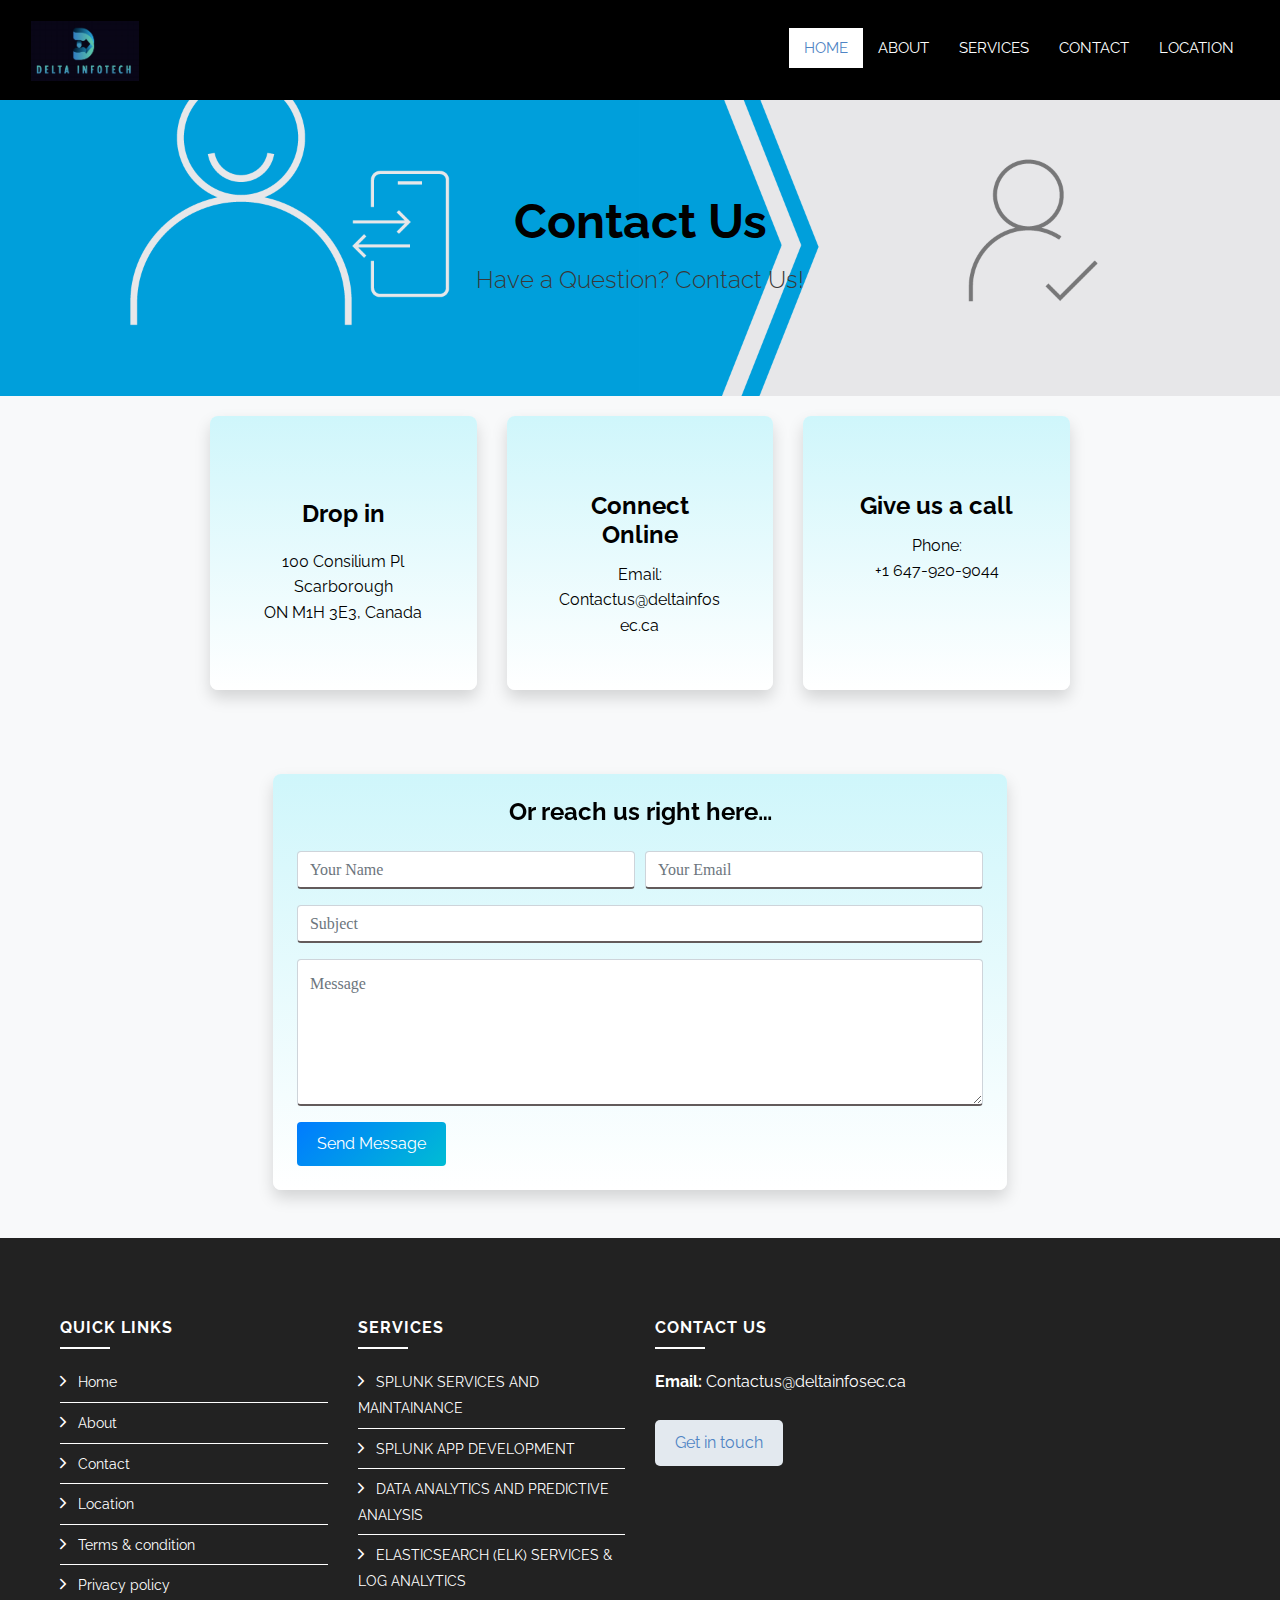
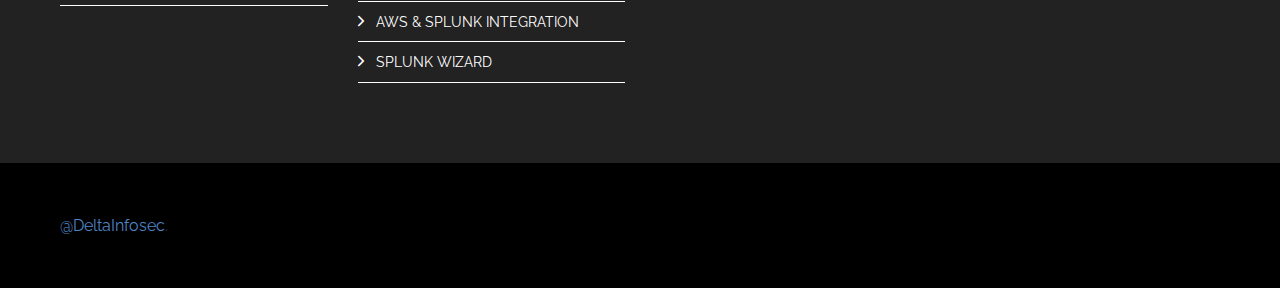
==== commit 1dc8d83f: "contact" ====
--- a/contact.html
+++ b/contact.html
@@ -38,8 +38,8 @@
                     <div class="collapse navbar-collapse justify-content-between" id="navbarCollapse">
                         <div class="navbar-nav ml-auto">
                             <a href="/" class="nav-item nav-link active">Home</a>
-                            <a href="" data-target="about" class="nav-item nav-link">About</a>
-                            <a href="" data-target="service" class="nav-item nav-link">Solution</a>
+                            <a href="index"  id="goToAbout" class="nav-item nav-link">About</a>
+                            <a href="index"  id="goToService" class="nav-item nav-link">Services</a>
                             <a href="contact" class="nav-item nav-link" id="contact-link">Contact</a>
                             <a href="https://www.google.com/maps/place/100+Consilium+Pl+Suite+%23200,+Scarborough,+ON+M1H+3E3,+Canada"
            class="nav-item nav-link"
@@ -65,29 +65,30 @@
                 </div>
             </div>
         </div>
-        <div class="container">
+        
+       <div class="container"> 
             <!-- Contact Header Section -->
-            
-            
-    
+        
             <!-- Contact Details -->
             <div class="row">
                 <!-- Address -->
-                <div class="col-md-6 mb-3">
+                <div class="col-md-4 mb-3">
                     <div class="card border-0 shadow text-center h-100 bg-light-blue text-dark colorful-card">
                         <div class="card-body">
                             <i class="bi bi-geo-alt fs-1 text-primary"></i>
-                            <h4 class="card-title mt-4"><a id="drop" href="https://www.google.com/maps/place/100+Consilium+Pl+Suite+%23200,+Scarborough,+ON+M1H+3E3,+Canada"
-                                class="nav-item nav-link"
-                                target="_blank" 
-                                rel="noopener noreferrer">Drop in</a></h4>
+                            <h4 class="card-title mt-4">
+                                <a id="drop" href="https://www.google.com/maps/place/100+Consilium+Pl+Suite+%23200,+Scarborough,+ON+M1H+3E3,+Canada"
+                                   class="nav-item nav-link"
+                                   target="_blank"
+                                   rel="noopener noreferrer">Drop in</a>
+                            </h4>
                             <p class="card-text mt-2">100 Consilium Pl<br> Scarborough<br> ON M1H 3E3, Canada</p>
                         </div>
                     </div>
                 </div>
-            
+        
                 <!-- Online Contact -->
-                <div class="col-md-6 mb-3">
+                <div class="col-md-4 mb-3">
                     <div class="card border-0 shadow text-center h-100 bg-light-yellow text-dark colorful-card">
                         <div class="card-body">
                             <i class="bi bi-envelope-fill fs-1 text-primary"></i>
@@ -98,17 +99,30 @@
                         </div>
                     </div>
                 </div>
-            </div>
-            
-            
+        
+                <!-- Phone Contact -->
+                <div class="col-md-4 mb-3">
+                    <div class="card border-0 shadow text-center h-100 bg-light-yellow text-dark colorful-card">
+                        <div class="card-body">
+                            <i class="bi bi-envelope-fill fs-1 text-primary"></i>
+                            <h4 class="card-title mt-4">Give us a call</h4>
+                            <p class="card-text mt-2">
+                                Phone:<br> +1 647-920-9044
+                            </p>
+                        </div>
+                    </div>
+                </div>
+            </div>
+      </div> 
+        
     
             <!-- Form Section -->
             <div class="row justify-content-center mt-5">
-                <div class="col-md-8">
+                <div class="col-md-7">
                     <div class="card border-0 shadow p-4 colorful-card">
                         <h4 class="text-center mb-4 text-dark colorful-title">Or reach us right here…</h4>
                         <!-- Contact Form -->
-                        <div class="form">
+                        <div class="">
                             <form class="contactForm">
                                 <div class="form-row">
                                     <div class="form-group col-sm-6">
@@ -147,7 +161,6 @@
                                 <li><i class="ion-ios-arrow-forward"></i> <a href="" data-target="about">About</a></li>
                                 <li><i class="ion-ios-arrow-forward"></i> <a href="contact" id="cont">Contact</a></li>
                                 <li><i class="ion-ios-arrow-forward"></i> <a href="https://www.google.com/maps/place/100+Consilium+Pl+Suite+%23200,+Scarborough,+ON+M1H+3E3,+Canada"
-                                    class="nav-item nav-link"
                                     target="_blank" 
                                     rel="noopener noreferrer">Location</a></li>
                                 <li><i class="ion-ios-arrow-forward"></i> <a href="terms">Terms & condition</a></li>
@@ -156,7 +169,7 @@
                         </div>
 
                         <div class="col-lg-3 col-md-6 footer-links">
-                            <h4>Solutions</h4>
+                            <h4>Services</h4>
                             <ul>
                                 <li><i class="ion-ios-arrow-forward"></i> <a href="service1">SPLUNK SERVICES AND MAINTAINANCE</a></li>
                                 <li><i class="ion-ios-arrow-forward"></i> <a href="service2">SPLUNK APP DEVELOPMENT</a></li>
@@ -179,6 +192,7 @@
 
                         <div class="col-lg-3 col-md-6 footer-contact" id="cont">
                             <h4>Contact Us</h4>
+                            
                             <p>
                                 <strong>Email:</strong> 
                                 Contactus@deltainfosec.ca
@@ -212,7 +226,14 @@
         <script src="lib/counterup/counterup.min.js"></script>
         <script src="lib/owlcarousel/owl.carousel.min.js"></script>
         <script src="lib/lightbox/js/lightbox.min.js"></script>
-
+        <script>
+            document.getElementById("goToAbout").addEventListener("click", function() {
+                localStorage.setItem("scrollTo", "about");
+            });
+            document.getElementById("goToService").addEventListener("click", function() {
+        localStorage.setItem("scrollTo", "service");
+    });
+        </script>
         <!-- Main Javascript -->
         <script src="js/main.js"></script>
 
--- a/css/style.css
+++ b/css/style.css
@@ -1,6 +1,8 @@
 /**************************************/
 /************ General CSS *************/
 /**************************************/
+@import url('https://fonts.googleapis.com/css2?family=Dancing+Script:wght@400;700&display=swap');
+
 body {
     color: #3b3b3b;
     font-family: 'Raleway', sans-serif;
@@ -1103,7 +1105,7 @@
 .contact .form {
     background: #ffffff;
     padding: 30px;
-    color: #353535;
+    color: #2f2c2c;
 }
 
 .contact .form input,
@@ -1201,13 +1203,14 @@
     border: 1px solid #007bff; /* Blue border */
     border-radius: 0.5rem; /* Rounded corners */
     padding: 2rem; /* Padding inside the card */
-    box-shadow: 0 0 1rem rgba(0, 0, 0, 0.1); /* Subtle shadow */
+    box-shadow: 0 0 1rem rgba(65, 63, 63, 0.1); /* Subtle shadow */
 }
 
 /* Styling for the colorful title */
 .colorful-title {
     background: linear-gradient(135deg, #000000, #000000); /* Gradient text background */
     -webkit-background-clip: text; /* Text gradient */
+    background-clip: text;
     color:#000000;
     -webkit-text-fill-color: transparent; /* Make text transparent to show gradient */
     font-weight: 700; /* Bold text */
@@ -1215,11 +1218,17 @@
 
 /* Styling for the colorful inputs */
 .colorful-input {
-    border: 2px solid #000000; /* Blue border */
+    /* border: 2px solid #837d7d;  Blue border */
     border-radius: 0.25rem; /* Rounded corners */
     padding: 0.75rem; /* Padding inside the input */
     font-size: 1rem; /* Adjust font size */
     transition: border-color 0.3s; /* Smooth transition for border color */
+    border-bottom: 2px solid #635b5b;
+}
+
+.contactForm input,
+.contactForm textarea {
+    font-family: 'Italiana',cursive;
 }
 
 .colorful-input:focus {
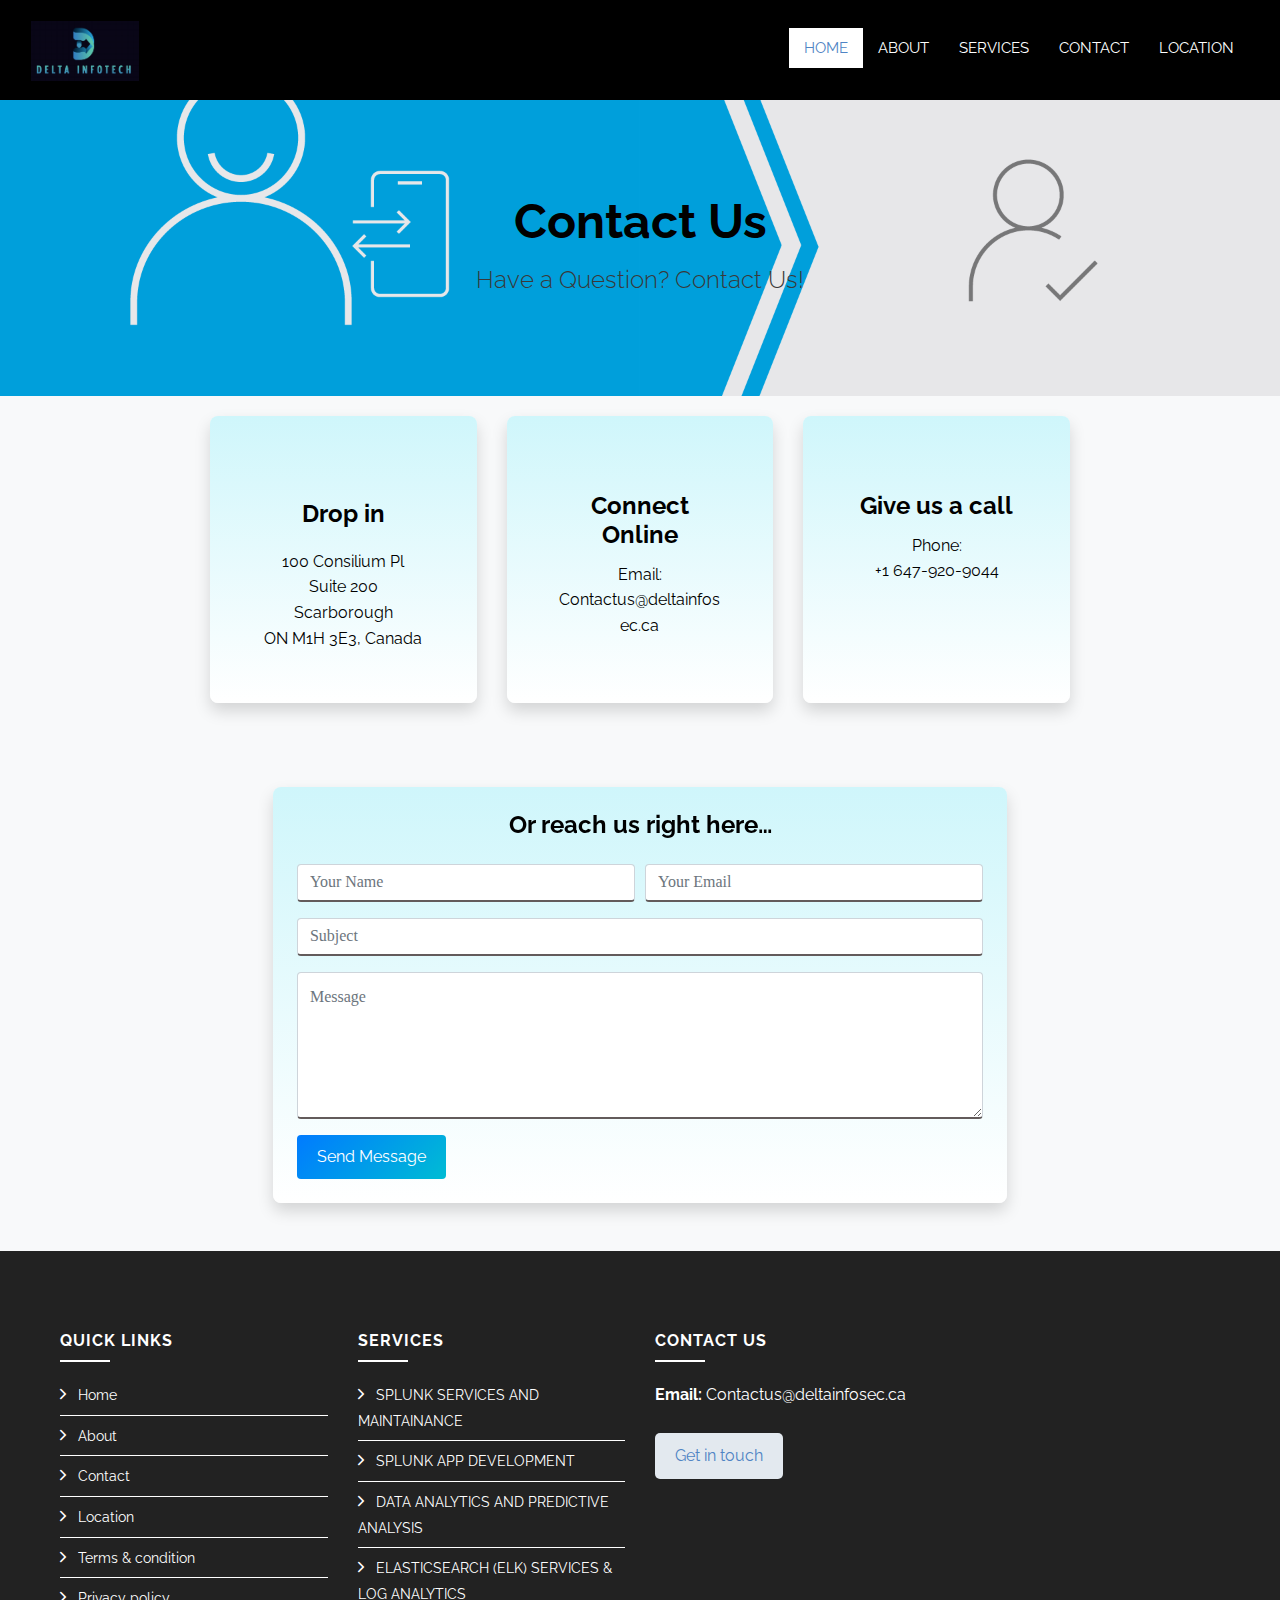
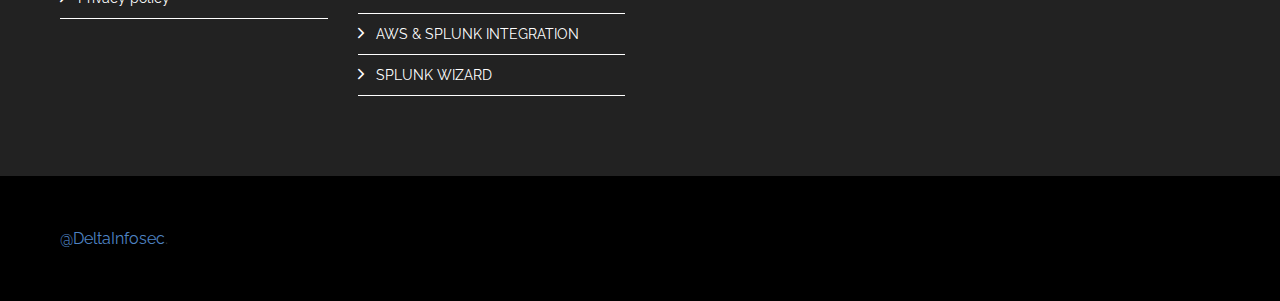
==== commit 50da4291: "contact" ====
--- a/contact.html
+++ b/contact.html
@@ -82,7 +82,7 @@
                                    target="_blank"
                                    rel="noopener noreferrer">Drop in</a>
                             </h4>
-                            <p class="card-text mt-2">100 Consilium Pl<br> Scarborough<br> ON M1H 3E3, Canada</p>
+                            <p class="card-text mt-2">100 Consilium Pl<br>Suite 200<br> Scarborough<br> ON M1H 3E3, Canada</p>
                         </div>
                     </div>
                 </div>
